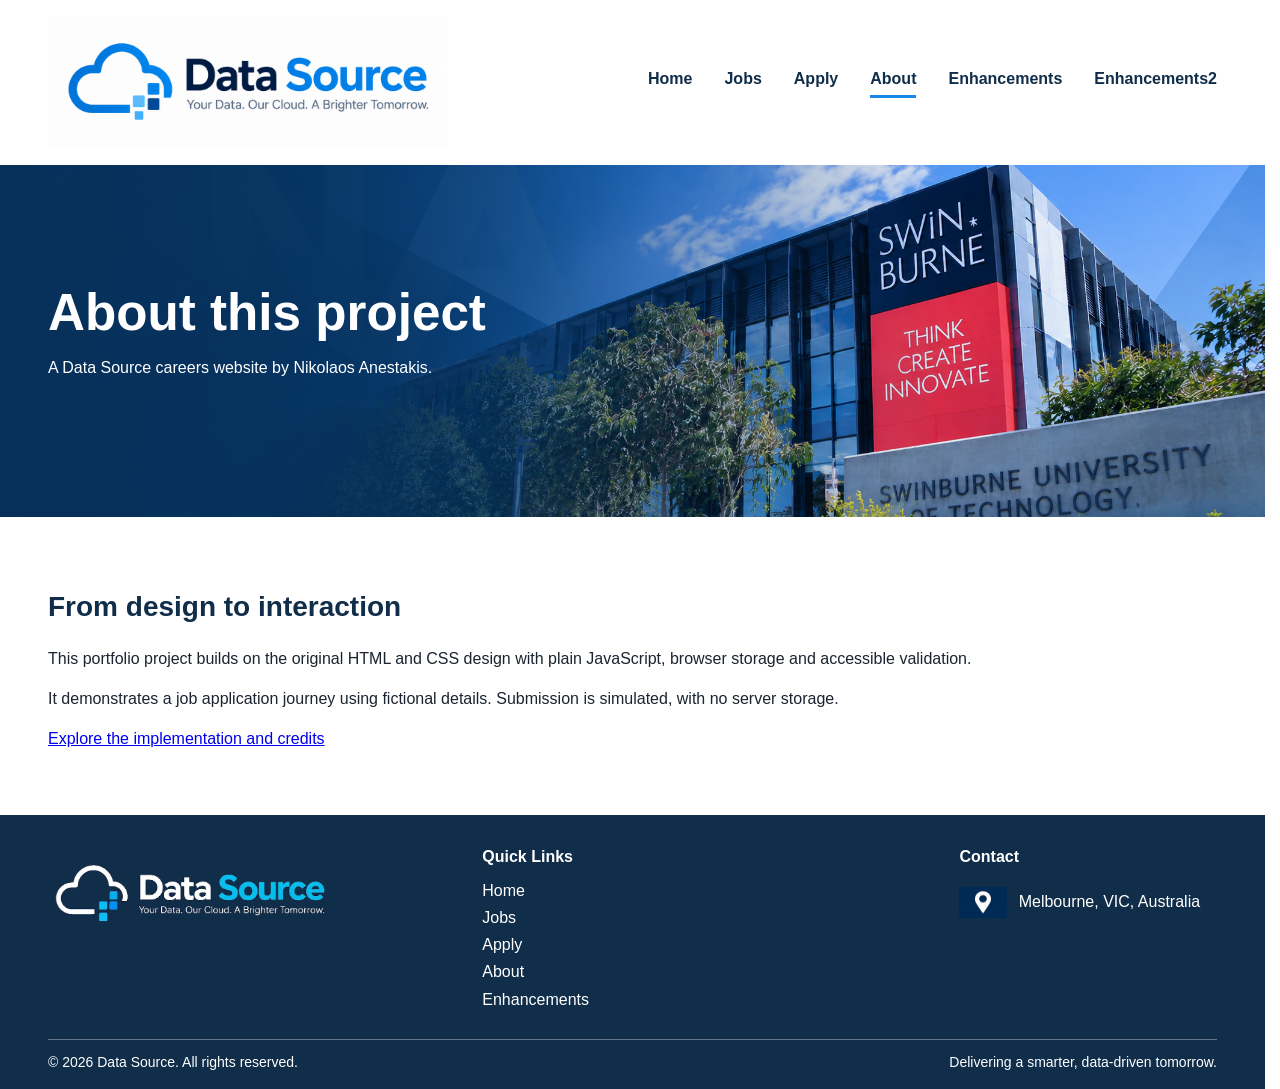
==== about.html @ 44b7cd1b "feat: implement Data Source Assignment 2 and responsive navigation" ====
<!DOCTYPE html>
<html lang="en">

<head>
    <meta charset="UTF-8">
    <meta name="viewport" content="width=device-width, initial-scale=1.0">
    <meta name="description" content="Assignment1">
    <meta name="keywords" content="HTML5, CSS layout, Assignment1, Swinburne">
    <meta name="author" content="Nikolaos Anestakis">

    <link rel="icon" type="image/png" href="images/favicon.png">

    <title>About - Data Source</title>

    <link href="styles/style.css" rel="stylesheet">
    <script src="scripts/apply.js" defer></script>
    <script src="scripts/enhancements.js" defer></script>
<link rel="stylesheet" href="styles/hamburger.css">
</head>

<body>

    <header class="site-header">

        <a href="index.html" class="site-brand">
            <img src="images/data-source-logo.png" alt="Data Source" class="site-logo">
        </a>

        <nav aria-label="Main navigation">

            <ul>
                <li>
                    <a href="index.html">Home</a>
                </li>

                <li>
                    <a href="jobs.html">Jobs</a>
                </li>

                <li>
                    <a href="apply.html">Apply</a>
                </li>

                <li>
                    <a href="about.html" class="active">About</a>
                </li>

                <li>
                    <a href="enhancements.html">Enhancements</a>
                </li>
<li><a href="enhancements2.html">Enhancements2</a></li>

            </ul>

        </nav>

    <button type="button" id="ds-menu-open" class="ds-menu-toggle" aria-label="Open navigation" aria-controls="ds-menu-drawer" aria-expanded="false"><span class="ds-menu-icon" aria-hidden="true"><span class="ds-menu-line ds-menu-top"></span><span class="ds-menu-line ds-menu-mid"></span><span class="ds-menu-line ds-menu-bottom"></span></span></button>
</header>
<dialog id="ds-menu-drawer" class="ds-menu-drawer" aria-labelledby="ds-menu-title">
<button type="button" id="ds-menu-close" class="ds-menu-toggle open" aria-label="Close navigation"><span class="ds-menu-icon" aria-hidden="true"><span class="ds-menu-line ds-menu-top"></span><span class="ds-menu-line ds-menu-mid"></span><span class="ds-menu-line ds-menu-bottom"></span></span></button>
<p id="ds-menu-title" class="ds-menu-heading">Data Source navigation</p>
<nav aria-label="Mobile navigation"><ul>
                <li>
                    <a href="index.html">Home</a>
                </li>

                <li>
                    <a href="jobs.html">Jobs</a>
                </li>

                <li>
                    <a href="apply.html">Apply</a>
                </li>

                <li>
                    <a href="about.html" class="active">About</a>
                </li>

                <li>
                    <a href="enhancements.html">Enhancements</a>
                </li>
<li><a href="enhancements2.html">Enhancements2</a></li>

            </ul></nav>
<p class="ds-menu-footer">Technology. People. Possibility.</p>
</dialog>


    <main class="site-main"><section class="page-banner page-banner--about"><div class="container"><h1>About this project</h1><p>A Data Source careers website by Nikolaos Anestakis.</p></div></section><section class="container enhancement-document"><h2>From design to interaction</h2><p>This portfolio project builds on the original HTML and CSS design with plain JavaScript, browser storage and accessible validation.</p><p>It demonstrates a job application journey using fictional details. Submission is simulated, with no server storage.</p><p><a href="enhancements2.html">Explore the implementation and credits</a></p></section></main>


    <footer class="site-footer">

        <div class="footer-content">

            <div class="footer-brand">

                <img src="images/data-source-logo-blue.png" alt="Data Source" class="footer-logo">

            </div>


            <div class="footer-links">

                <h2>Quick Links</h2>

                <ul>

                    <li>
                        <a href="index.html">Home</a>
                    </li>

                    <li>
                        <a href="jobs.html">Jobs</a>
                    </li>

                    <li>
                        <a href="apply.html">Apply</a>
                    </li>

                    <li>
                        <a href="about.html">About</a>
                    </li>

                    <li>
                        <a href="enhancements.html">Enhancements</a>
                    </li>

                </ul>

            </div>


            <div class="footer-contact">

                <h2>Contact</h2>

                <p>

                    <img src="images/icon-location-white.png" alt="" class="footer-icon">

                    Melbourne, VIC, Australia

                </p>

            </div>

        </div>


        <div class="footer-bottom">

            <p>
                &copy; 2026 Data Source. All rights reserved.
            </p>

            <p>
                Delivering a smarter, data-driven tomorrow.
            </p>

        </div>

    </footer>

</body>

</html>
---- styles/style.css ----
/*
      filename: style.css
      author: Nikolaos Anestakis
      created: 19/08/2023
      last modified: 26/09/2026
      description: Style file for Assignment 1
  */

/* =========================================================
    VARIABLES
    ========================================================= */

:root {
  /* Colours */

  --color-primary: #1687e8;
  --color-navy: #102d49;
  --color-text: #1b2430;
  --color-muted: #536273;
  --color-background: #ffffff;
  --color-surface: #f4f7fa;
  --color-border: #dce5ed;
  --color-light-blue: #eef5fb;
  --color-required: #d63b4c;

  /* Layout */

  --content-max-width: 95rem;
  --content-gutter: 3rem;

  /* Spacing */

  --space-xs: 0.5rem;
  --space-sm: 1rem;
  --space-md: 1.5rem;
  --space-lg: 2rem;
  --space-xl: 3rem;

  /* Typography */

  --font-primary:
    -apple-system, BlinkMacSystemFont, "Segoe UI", Roboto, Helvetica, Arial,
    sans-serif;

  --font-size-base: 1rem;
  --line-height-base: 1.5;
}

/* =========================================================
    GLOBAL
    ========================================================= */

* {
  box-sizing: border-box;
}

html {
  margin: 0;
  padding: 0;
}

body {
  margin: 0;
  padding: 0;

  font-family: var(--font-primary);
  font-size: var(--font-size-base);
  line-height: var(--line-height-base);

  color: var(--color-text);
  background-color: var(--color-background);
}

img {
  max-width: 100%;
  height: auto;
}

/* =========================================================
    SHARED CONTAINER
    ========================================================= */

.container,
.site-header,
.hero-content,
.footer-content,
.footer-bottom {
  width: calc(100% - (2 * var(--content-gutter)));
  max-width: var(--content-max-width);

  margin-left: auto;
  margin-right: auto;
}

/* =========================================================
    TYPOGRAPHY
    ========================================================= */

h1,
h2,
h3 {
  color: var(--color-navy);
  font-weight: 700;
}

h1 {
  font-size: 2.5rem;
  line-height: 1.2;
}

h2 {
  font-size: 1.75rem;
  line-height: 1.25;
}

h3 {
  font-size: 1.25rem;
  line-height: 1.3;
}

/* =========================================================
    HEADER / NAVIGATION
    ========================================================= */

/* Header */

.site-header {
  display: flex;
  align-items: center;
  justify-content: space-between;

  gap: var(--space-lg);

  padding-top: var(--space-sm);
  padding-bottom: var(--space-sm);

  background-color: var(--color-background);
}

.site-brand {
  display: block;
  flex-shrink: 0;
}

.site-logo {
  display: block;

  width: 25rem;
  max-width: 100%;
  height: auto;
}

/* Navigation */

.site-header nav {
  padding: 0;

  background-color: var(--color-background);
}

.site-header nav ul {
  display: flex;
  align-items: center;
  flex-wrap: wrap;

  gap: var(--space-lg);

  margin: 0;
  padding: 0;

  list-style: none;
}

.site-header nav li {
  display: block;

  margin: 0;
  padding: 0;
}

.site-header nav a {
  display: inline-block;

  padding-bottom: 0.25rem;

  color: var(--color-navy);

  border-bottom: 3px solid transparent;

  font-weight: 700;
  text-decoration: none;
  white-space: nowrap;
}

.site-header nav a:hover {
  color: var(--color-primary);
}

.site-header nav a.active {
  border-bottom-color: var(--color-primary);
}

.site-header nav a:focus-visible {
  color: var(--color-primary);

  outline: 2px solid var(--color-primary);
  outline-offset: 4px;
}

/*
    Safety rule for any icon placed inside navigation.
    Prevents a source image from expanding to its natural size.
  */

.site-header nav img {
  display: inline-block;

  width: 1.25rem;
  max-width: 1.25rem;
  height: 1.25rem;

  object-fit: contain;
  vertical-align: middle;
}

/* =========================================================
    HOME
    ========================================================= */

/* Hero */

.hero {
  display: flex;
  align-items: center;

  height: clamp(34rem, 47vw, 47rem);
  min-height: 0;

  background-image:
    linear-gradient(
      90deg,
      rgba(16, 45, 73, 0.55) 0%,
      rgba(16, 45, 73, 0.38) 30%,
      rgba(16, 45, 73, 0.16) 55%,
      rgba(16, 45, 73, 0.04) 75%,
      rgba(16, 45, 73, 0) 100%
    ),
    url("images/hero-home.png");

  background-size: cover;
  background-position: center;
  background-repeat: no-repeat;
}

.hero-content h1 {
  max-width: 48rem;

  margin: 0 0 var(--space-sm);

  color: var(--color-background);

  font-size: clamp(2rem, 4vw, 3.5rem);
  line-height: 1.15;
}

.hero-content p {
  max-width: 40rem;

  margin: 0 0 var(--space-lg);

  color: var(--color-background);

  font-size: 1.125rem;
}

.hero-cta {
  display: inline-block;

  padding: 0.85rem 1.5rem;

  border-radius: 0.25rem;

  background-color: var(--color-primary);
  color: var(--color-background);

  font-weight: 700;
  text-decoration: none;
}

.hero-cta:hover {
  text-decoration: underline;
}

.hero-cta:focus-visible {
  outline: 2px solid var(--color-background);
  outline-offset: 4px;
}

/* Services */

.services {
  width: calc(100% - (2 * var(--content-gutter)));
  max-width: var(--content-max-width);

  margin: 0 auto;
  padding: var(--space-xl) 0;
}

.services::after {
  content: "";
  display: block;
  clear: both;
}

.services-intro {
  float: left;

  width: 34%;

  padding-right: var(--space-xl);
}

.services-intro h2 {
  margin: 0 0 var(--space-sm);

  text-align: left;
}

.services-intro h2::after {
  content: "";

  display: block;

  width: 3rem;

  margin-top: var(--space-xs);

  border-bottom: 3px solid var(--color-primary);
}

.services-intro p {
  margin: 0 0 var(--space-md);
}

.services-cta {
  display: inline-block;

  padding: 0.85rem 1.5rem;

  border-radius: 0.25rem;

  background-color: var(--color-primary);
  color: var(--color-background);

  font-weight: 700;
  text-decoration: none;
}

.services-cta:hover {
  text-decoration: underline;
}

.services-cta:focus-visible {
  outline: 2px solid var(--color-primary);
  outline-offset: 4px;
}

.service-item {
  float: left;

  width: 22%;

  margin: 0;
  padding: 0 var(--space-sm);

  text-align: center;
}

.service-icon {
  display: block;

  width: 5rem;
  height: 5rem;

  margin: 0 auto var(--space-md);

  object-fit: contain;
}

.service-item h3 {
  margin: 0 0 var(--space-xs);
}

.service-item p {
  max-width: 16rem;

  margin: 0 auto;
}

/* Join Our Team */

.join-team {
  display: flex;

  width: 100%;
  min-height: 22rem;

  background-color: var(--color-surface);
}

.join-team-image,
.join-team-content {
  width: 50%;
}

.join-team-image img {
  display: block;

  width: 100%;
  height: 100%;

  object-fit: cover;
}

.join-team-content {
  display: flex;
  flex-direction: column;
  justify-content: center;
  align-items: flex-start;

  padding: var(--space-xl);
}

.join-team-content h2 {
  margin: 0 0 var(--space-sm);
}

.join-team-content h2::after {
  content: "";

  display: block;

  width: 3rem;

  margin-top: var(--space-xs);

  border-bottom: 3px solid var(--color-primary);
}

.join-team-content p {
  max-width: 35rem;

  margin: 0 0 var(--space-lg);
}

.join-team-cta {
  display: inline-block;

  padding: 0.85rem 1.5rem;

  border-radius: 0.25rem;

  background-color: var(--color-primary);
  color: var(--color-background);

  font-weight: 700;
  text-decoration: none;
}

.join-team-cta:hover {
  text-decoration: underline;
}

.join-team-cta:focus-visible {
  outline: 2px solid var(--color-primary);
  outline-offset: 4px;
}

/* Cloud Providers */

.cloud-providers {
  width: calc(100% - (2 * var(--content-gutter)));
  max-width: var(--content-max-width);

  margin: 0 auto;
  padding: var(--space-xl) 0;

  text-align: center;
}

.cloud-providers h2 {
  margin: 0 0 var(--space-sm);
}

.cloud-providers h2::after {
  content: "";

  display: block;

  width: 3rem;

  margin: var(--space-xs) auto 0;

  border-bottom: 3px solid var(--color-primary);
}

.cloud-providers > p {
  max-width: 42rem;

  margin: 0 auto var(--space-xl);
}

.provider-list::after {
  content: "";

  display: block;
  clear: both;
}

.provider {
  float: left;

  width: 30%;

  margin-right: 5%;

  text-align: center;
}

.provider:last-child {
  margin-right: 0;
}

.provider img {
  display: block;

  width: 100%;
  max-width: 10rem;
  height: 5rem;

  margin: 0 auto var(--space-sm);

  object-fit: contain;
}

.provider h3 {
  margin: 0;

  font-size: 1rem;
}

/* =========================================================
    SHARED PAGE BANNER
    ========================================================= */

.page-banner {
  display: flex;
  align-items: center;

  min-height: 22rem;

  color: var(--color-background);

  background-image:
    linear-gradient(
      90deg,
      rgba(7, 48, 88, 0.96) 0%,
      rgba(7, 48, 88, 0.82) 30%,
      rgba(7, 48, 88, 0.38) 52%,
      rgba(7, 48, 88, 0.06) 75%,
      rgba(7, 48, 88, 0) 100%
    ),
    var(--banner-image);

  background-size: cover;
  background-position: center;
  background-repeat: no-repeat;
}

.page-banner .banner-label {
  margin: 0 0 0.65rem;

  color: var(--color-background);

  font-size: 0.9rem;
  font-weight: 700;

  letter-spacing: 0.12em;

  text-transform: uppercase;
}

.page-banner h1 {
  margin: 0;

  color: var(--color-background);

  font-size: clamp(2.5rem, 4vw, 3.5rem);
  line-height: 1.05;
}

.page-banner .banner-heading {
  margin: 0.45rem 0;

  color: var(--color-background);

  font-size: 1.55rem;
  font-weight: 700;
}

.page-banner .banner-description {
  max-width: 35rem;

  margin: 0.75rem 0 0;

  color: var(--color-background);

  font-size: 1rem;
  line-height: 1.55;
}

/* Banner Images */

.page-banner--about {
  --banner-image: url("images/banner-about-blue.png");
}

.page-banner--jobs {
  --banner-image: url("images/banner-jobs-blue.png");
}

.page-banner--apply {
  --banner-image: url("images/banner-apply.jpg");
}

.page-banner--enhancements {
  --banner-image: url("images/banner_enhancements.png");
}

/* =========================================================
    ABOUT
    ========================================================= */

/* Page */

.about-main {
  background-color: var(--color-surface);
  padding-bottom: var(--space-sm);
}

.page-banner--about + .about-section {
  margin-top: var(--space-lg);
}

.about-section {
  width: calc(100% - (2 * var(--content-gutter)));
  max-width: var(--content-max-width);

  margin-left: auto;
  margin-right: auto;
  margin-bottom: var(--space-lg);

  padding: var(--space-xl);

  background-color: var(--color-background);

  border: 1px solid #e4eaf0;
  border-radius: 0.25rem;

  box-shadow: 0 0.15rem 0.5rem rgba(16, 45, 73, 0.06);
}

.about-section-heading {
  position: relative;

  margin: 0 0 var(--space-xl);

  color: var(--color-navy);

  line-height: 2.5rem;
}

.about-section-icon {
  float: left;

  display: block;

  width: 2.5rem;
  height: 2.5rem;

  margin-right: var(--space-sm);

  object-fit: contain;
}

.about-section-heading::after {
  content: "";

  display: block;

  width: 3rem;

  margin-top: var(--space-xs);

  border-bottom: 3px solid var(--color-primary);
}

/* Personal Details */

.about-details {
  position: relative;
}

.about-details::after {
  content: "";
  display: block;
  clear: both;
}

.student-photo {
  float: right;

  width: 18rem;

  margin: 0 0 var(--space-lg) var(--space-xl);

  text-align: center;
}

.student-photo img {
  display: block;

  width: 100%;
  max-width: 18rem;
  height: auto;

  margin: 0 auto;
  padding: 0.3rem;

  border: 2px solid #8bb7dc;

  background-color: var(--color-background);
}

.student-photo figcaption {
  margin-top: var(--space-xs);

  color: var(--color-navy);

  text-align: center;
}

.student-details {
  float: left;

  width: calc(100% - 22rem);

  margin: 0;
}

.student-details dt,
.student-details dd {
  min-height: 3.75rem;

  padding: 1rem var(--space-sm);

  border-bottom: 1px solid #d9e2ea;
}

.student-details dt {
  float: left;
  clear: left;

  width: 13rem;

  color: var(--color-navy);
  background-color: var(--color-light-blue);

  font-weight: 700;
}

.student-details dd {
  margin: 0 0 0 13rem;

  background-color: var(--color-background);
}

.student-details dt:last-of-type,
.student-details dd:last-of-type {
  min-height: 5.25rem;
}

/* Timetable */

.about-timetable {
  clear: both;
}

.timetable {
  width: 100%;

  margin: 0 auto;

  border-collapse: collapse;
  table-layout: fixed;
}

.timetable th,
.timetable td {
  padding: var(--space-sm);

  border: 1px solid var(--color-background);

  text-align: center;

  vertical-align: middle;
}

.timetable thead th {
  color: var(--color-background);

  background-color: var(--color-primary);

  font-weight: 700;
}

.timetable tbody th {
  color: var(--color-navy);

  background-color: var(--color-light-blue);

  text-align: left;

  font-weight: 700;
}

.timetable td {
  background-color: #edf4fa;
}

/* Contact */

.about-contact {
  clear: both;

  margin-bottom: var(--space-lg);
}

.contact-details {
  width: 100%;

  margin: 0 0 var(--space-md);

  overflow: hidden;
}

.contact-details dt,
.contact-details dd {
  min-height: 4.5rem;

  padding: var(--space-sm);

  border: 1px solid #d9e2ea;
}

.contact-details dt {
  float: left;

  width: 12rem;

  color: var(--color-navy);
  background-color: var(--color-light-blue);

  font-weight: 700;
}

.contact-details dd {
  margin: 0 0 0 12rem;

  background-color: var(--color-background);
}

.contact-email-icon {
  width: 1.75rem;
  height: 1.75rem;

  margin-right: var(--space-sm);

  vertical-align: middle;

  object-fit: contain;
}

.contact-details a {
  color: #005eb8;
}

.contact-note {
  margin: var(--space-md) 0 0;
  padding: var(--space-sm);

  background-color: #eef7ff;
  color: var(--color-navy);
}

.contact-info-icon {
  display: inline-block;

  width: 2rem;
  height: 2rem;

  margin-right: var(--space-sm);

  border-radius: 50%;

  background-color: var(--color-primary);
  color: var(--color-background);

  font-weight: 700;
  line-height: 2rem;
  text-align: center;
}

/* =========================================================
    ENHANCEMENTS
    ========================================================= */

/*
    The Enhancements page follows the same visual structure
    as the About and Apply pages.

    The overall content area uses the light-grey surface
    colour while each individual device demonstration is
    presented inside a white content card.
  */

#responsive-design {
  padding-top: var(--space-xl);
  padding-bottom: var(--space-xl);

  background-color: var(--color-surface);
}

/* Introduction */

.enhancement-intro {
  margin-bottom: var(--space-lg);
}

.enhancement-intro h2 {
  margin: 0 0 var(--space-sm);

  color: var(--color-navy);
}

.enhancement-intro h2::after {
  content: "";

  display: block;

  width: 3rem;

  margin-top: var(--space-xs);

  border-bottom: 3px solid var(--color-primary);
}

.enhancement-intro p {
  max-width: 50rem;

  margin: 0;

  color: var(--color-muted);
}

/* Device Cards */

/*
    Each responsive viewport demonstration forms its own
    white card.

    The surrounding light-grey page remains visible between
    cards, matching the visual treatment used elsewhere.
  */

.enhancement-device {
  width: 100%;

  margin: 0 0 var(--space-lg);
  padding: var(--space-md);

  background-color: var(--color-background);

  border: 1px solid var(--color-border);
  border-radius: 8px;

  box-shadow: 0 2px 8px rgba(12, 47, 82, 0.06);
}

.enhancement-device:last-child {
  margin-bottom: 0;
}

/* Device Headings */

.enhancement-device h3 {
  margin: 0 0 var(--space-xs);

  color: var(--color-navy);

  font-size: 1.35rem;
}

.enhancement-device > p {
  margin: 0 0 var(--space-md);

  color: var(--color-muted);
}

.enhancement-device pre {
  max-width: 100%;

  overflow-x: auto;
}

/* =========================================================
    JOBS
    ========================================================= */

.jobs-main {
  background-color: var(--color-surface);
}

/* Banner */

.page-banner--jobs {
  color: var(--color-background);
}

.page-banner--jobs h1 {
  font: normal normal 700 clamp(2.5rem, 4vw, 3.5rem) / 1.05
    var(--font-primary);
}

/* Section */

.jobs-section {
  padding: 2.5rem 0 3.5rem;

  background-color: var(--color-surface);
}

/* Introduction */

.jobs-intro {
  margin-bottom: 1.4rem;
}

.jobs-intro .section-label {
  margin: 0 0 0.25rem;

  color: #17395d;

  font-size: 0.85rem;
  font-weight: 700;

  letter-spacing: 0.08em;

  text-transform: uppercase;
}

.jobs-intro .section-label::before {
  content: "";

  display: inline-block;

  width: 42px;
  height: 3px;

  margin-right: 0.8rem;

  background-color: var(--color-primary);

  vertical-align: middle;
}

.jobs-intro h2 {
  margin: 0;

  color: var(--color-navy);

  font-size: 2rem;
}

.jobs-intro > p:last-child {
  margin: 0.4rem 0 0;

  color: var(--color-muted);
}

/* 75 / 25 Float Layout */

.jobs-layout::after {
  content: "";
  display: block;
  clear: both;
}

.job-listings {
  float: left;

  width: calc(75% - 1.5rem);

  min-width: 0;
}

.jobs-aside {
  float: right;

  width: 25%;

  margin-left: 1.5rem;
}

/* Job Cards */

.job-position {
  margin: 0 0 1.5rem;
  padding: 1.4rem 1.5rem;

  background-color: var(--color-background);

  border: 1px solid var(--color-border);
  border-radius: 8px;

  box-shadow: 0 2px 8px rgba(12, 47, 82, 0.06);
}

/* Job Header */

.job-header {
  position: relative;

  min-height: 4rem;

  padding-left: 4.5rem;
  padding-bottom: 1rem;

  border-bottom: 1px solid #d9e4ed;
}

.job-header .job-icon {
  position: absolute;

  top: 0;
  left: 0;

  display: block;

  width: 3.4rem;
  height: 3.4rem;

  object-fit: contain;
}

.job-header h2 {
  margin: 0 0 0.75rem;

  color: var(--color-navy);

  font-size: 1.35rem;
  line-height: 1.25;
}

/* Job Metadata */

.job-meta {
  margin: 0.4rem 0 0.05rem;
  padding: 0 0 0 1.5rem;

  list-style: none;
}

.job-meta::after {
  content: "";

  display: block;
  clear: both;
}

.job-meta li {
  float: left;

  margin: 0 1.5rem 0.95rem 0;

  color: #455566;

  font-size: 0.9rem;
  line-height: 1.45;
}

.job-meta li:last-child {
  margin-right: 0;
}

.job-meta .meta-location::before,
.job-meta .meta-reference::before,
.job-meta .meta-rate::before,
.job-meta .meta-employment::before {
  content: "";

  display: inline-block;

  width: 1.25rem;
  height: 1.25rem;

  margin-right: 0.45rem;

  background-position: center;
  background-repeat: no-repeat;
  background-size: contain;

  vertical-align: middle;
}

.job-meta .meta-location::before {
  background-image: url("images/icon-location.png");
}

.job-meta .meta-reference::before {
  background-image: url("images/icon-reference.png");
}

.job-meta .meta-rate::before {
  background-image: url("images/icon-rate.png");
}

.job-meta .meta-employment::before {
  background-image: url("images/icon-document.png");
}

/* Job Content */

.job-position section {
  margin-top: 1rem;
}

.job-position h3 {
  margin: 0 0 0.35rem;

  color: var(--color-primary);

  font-size: 1rem;
  line-height: 1.3;
}

.job-position p {
  margin: 0.4rem 0;

  color: #394b5c;

  line-height: 1.5;
}

.job-position section ul,
.job-position section ol {
  margin: 0.4rem 0 0.75rem;
  padding-left: 1.5rem;

  color: #394b5c;
}

.job-position section li {
  margin-bottom: 0.25rem;

  line-height: 1.45;
}

.job-position section li::marker {
  color: var(--color-primary);
}

/* Apply Button */

.job-apply {
  margin-top: 1rem;

  text-align: right;
}

.job-apply .button {
  display: inline-block;

  padding: 0.75rem 1.2rem;

  border-radius: 5px;

  background-color: var(--color-primary);
  color: var(--color-background);

  font-weight: 700;
  text-decoration: none;
}

.job-apply .button::after {
  content: " →";
}

.job-apply .button:hover,
.job-apply .button:focus {
  background-color: #0c6fc7;
}

/* Aside */

.jobs-aside {
  padding: 1.5rem;

  background-color: var(--color-background);

  border: 1px solid var(--color-border);
  border-radius: 8px;

  box-shadow: 0 2px 8px rgba(12, 47, 82, 0.05);
}

.jobs-aside h2 {
  margin: 0 0 1.2rem;

  color: var(--color-navy);

  font-size: 1.4rem;
}

/* Why Work With Us */

.aside-feature {
  position: relative;

  min-height: 3.4rem;

  margin-bottom: 1.25rem;
  padding-left: 3.9rem;
}

.aside-feature .aside-icon {
  position: absolute;

  top: 0;
  left: 0;

  display: block;

  width: 2.65rem;
  height: 2.65rem;

  object-fit: contain;
}

.aside-feature h3 {
  margin: 0 0 0.2rem;

  color: var(--color-navy);

  font-size: 0.95rem;
}

.aside-feature p {
  margin: 0;

  color: var(--color-muted);

  font-size: 0.86rem;
  line-height: 1.4;
}

/* Aside Sections */

.aside-section + .aside-section {
  margin-top: 1.5rem;
  padding-top: 1.4rem;

  border-top: 1px solid var(--color-border);
}

/* At a Glance */

.jobs-summary {
  margin: 0;
}

.jobs-summary dt {
  position: relative;

  min-height: 1.75rem;

  margin-top: 1rem;
  padding-left: 2.65rem;

  color: var(--color-navy);

  font-weight: 700;
}

.jobs-summary dd {
  margin: 0.15rem 0 0;
  padding-left: 2.65rem;

  color: var(--color-muted);

  font-size: 0.88rem;
  line-height: 1.4;
}

.jobs-summary dt::before {
  content: "";

  position: absolute;

  top: 0;
  left: 0;

  display: block;

  width: 1.65rem;
  height: 1.65rem;

  background-position: center;
  background-repeat: no-repeat;
  background-size: contain;
}

.jobs-summary dt:nth-of-type(1)::before {
  background-image: url("images/icon-location.png");
}

.jobs-summary dt:nth-of-type(2)::before {
  background-image: url("images/icon-briefcase.png");
}

.jobs-summary dt:nth-of-type(3)::before {
  background-image: url("images/icon-rate.png");
}

.jobs-summary dt:nth-of-type(4)::before {
  background-image: url("images/icon-document.png");
}

/* Ready to Apply */

.aside-apply {
  position: relative;

  margin-top: 1.6rem;

  padding: 1.25rem 1.15rem 1.25rem 4.5rem;

  background-color: #eaf4fd;

  border-radius: 6px;
}

.aside-apply::before {
  content: "";

  position: absolute;

  top: 1.3rem;
  left: 1.2rem;

  display: block;

  width: 2.4rem;
  height: 2.4rem;

  background-image: url("images/icon-apply.png");
  background-position: center;
  background-repeat: no-repeat;
  background-size: contain;
}

.aside-apply h2 {
  margin: 0 0 0.35rem;

  font-size: 1rem;
}

.aside-apply p {
  margin: 0.3rem 0;

  color: var(--color-muted);

  font-size: 0.84rem;
  line-height: 1.45;
}

.aside-link {
  display: inline-block;

  margin-top: 0.5rem;

  color: var(--color-primary);

  font-weight: 700;
  text-decoration: none;
}

.aside-link::after {
  content: " →";
}

.aside-link:hover,
.aside-link:focus {
  text-decoration: underline;
}

/* =========================================================
    APPLY
    ========================================================= */

.apply-main {
  background-color: var(--color-surface);
}

/* Section */

.application-section {
  padding: var(--space-xl) 0;
}

/* Introduction */

.application-intro {
  margin-bottom: var(--space-lg);
}

.application-intro .section-label {
  margin: 0 0 0.25rem;

  color: #17395d;

  font-size: 0.85rem;
  font-weight: 700;

  letter-spacing: 0.08em;

  text-transform: uppercase;
}

.application-intro .section-label::before {
  content: "";

  display: inline-block;

  width: 42px;
  height: 3px;

  margin-right: 0.8rem;

  background-color: var(--color-primary);

  vertical-align: middle;
}

.application-intro h2 {
  margin: 0;

  color: var(--color-navy);

  font-size: 2rem;
}

.application-intro > p:last-child {
  max-width: 45rem;

  margin: 0.4rem 0 0;

  color: var(--color-muted);
}

/* Accessibility */

.application-form .visually-hidden {
  position: absolute;

  width: 1px;
  height: 1px;

  margin: -1px;
  padding: 0;

  overflow: hidden;

  clip: rect(0 0 0 0);
  clip-path: inset(50%);

  border: 0;

  white-space: nowrap;
}

/* Form */

.application-form {
  width: 100%;
}

/* Form Cards */

.application-form .form-card {
  position: relative;

  width: 100%;
  min-width: 0;

  margin: 0 0 var(--space-md);
  padding: var(--space-md);

  background-color: var(--color-background);

  border: 1px solid var(--color-border);
  border-radius: 8px;

  box-shadow: 0 2px 8px rgba(12, 47, 82, 0.06);
}

.application-form .form-card::after {
  content: "";

  display: block;
  clear: both;
}

/* Card Left Column */

.application-form .form-card-heading {
  float: left;

  width: 30%;

  padding-right: 2rem;
}

.application-form .form-card-heading::after {
  content: "";

  display: block;
  clear: both;
}

.application-form .form-card-icon {
  float: left;

  display: block;

  width: 4rem;
  height: 4rem;

  margin-right: var(--space-sm);

  object-fit: contain;
}

.application-form .form-card-title {
  overflow: hidden;
}

.application-form .form-card-title h2 {
  margin: 0 0 0.2rem;

  color: var(--color-navy);

  font-size: 1.15rem;
  line-height: 1.25;
}

.application-form .form-card-title p {
  margin: 0;

  color: var(--color-muted);

  font-size: 0.9rem;
  line-height: 1.4;
}

/* Card Right Column */

.application-form .form-card-content {
  float: left;

  width: 70%;

  min-width: 0;
}

/* Form Rows */

.application-form .form-row {
  width: 100%;

  margin-bottom: var(--space-sm);
}

.application-form .form-row::after {
  content: "";

  display: block;
  clear: both;
}

.application-form .form-row:last-child {
  margin-bottom: 0;
}

/* Standard Two-Column Row */

.application-form .form-row .form-group {
  float: left;

  width: calc(50% - 0.75rem);

  margin-right: 1.5rem;
}

.application-form .form-row .form-group:last-child {
  margin-right: 0;
}

/* Three-Column Row */

.application-form .form-row-three .form-group {
  width: calc((100% - 3rem) / 3);
}

/* Full-Width Row */

.application-form .form-row .form-full {
  width: 100%;

  margin-right: 0;
}

/* Form Group */

.application-form .form-group {
  min-width: 0;
}

/* Labels */

.application-form .form-group label {
  display: block;

  margin-bottom: 0.35rem;

  color: var(--color-navy);

  font-size: 0.9rem;
  font-weight: 700;
}

/* Required Asterisk */

.application-form .required {
  color: var(--color-required);

  font-weight: 700;
}

/* Form Controls */

.application-form .form-group input,
.application-form .form-group select,
.application-form .form-group textarea {
  width: 100%;

  padding: 0.7rem 0.8rem;

  border: 1px solid #c7d3dd;
  border-radius: 5px;

  background-color: var(--color-background);
  color: var(--color-text);

  font-family: var(--font-primary);
  font-size: 0.95rem;
}

.application-form .form-group input,
.application-form .form-group select {
  min-height: 2.75rem;
}

.application-form .form-group textarea {
  min-height: 9rem;

  line-height: var(--line-height-base);

  resize: vertical;
}

.application-form .form-group input::placeholder,
.application-form .form-group textarea::placeholder {
  color: #7a8997;
}

/* Form Focus */

.application-form .form-group input:focus,
.application-form .form-group select:focus,
.application-form .form-group textarea:focus {
  border-color: var(--color-primary);

  outline: 2px solid rgba(22, 135, 232, 0.18);
  outline-offset: 1px;
}

/* Help Text */

.application-form .form-group small {
  display: block;

  margin-top: 0.25rem;

  color: var(--color-muted);

  font-size: 0.78rem;
}

/* Radio Buttons and Checkboxes */

.application-form .form-options {
  float: left;

  width: 70%;

  min-height: 4rem;

  padding-top: 0.65rem;
}

.application-form .form-options::after {
  content: "";

  display: block;
  clear: both;
}

.application-form .form-options label {
  float: left;

  margin: 0 3rem 0 0;

  color: var(--color-navy);

  font-size: 0.95rem;

  cursor: pointer;
}

.application-form .form-options input[type="radio"],
.application-form .form-options input[type="checkbox"] {
  width: 1.15rem;
  height: 1.15rem;

  margin: 0 0.55rem 0 0;

  accent-color: var(--color-primary);

  cursor: pointer;

  vertical-align: middle;
}

.application-form .skills-options label {
  margin-right: 2.5rem;
}

/* Compact Cards */

.application-form .form-card-compact {
  min-height: 7rem;
}

/* Form Actions */

.application-form .form-actions {
  display: flex;
  justify-content: center;
  align-items: center;

  gap: var(--space-sm);

  margin-top: var(--space-md);
}

.application-form .form-actions .button {
  min-width: 12rem;

  padding: 0.8rem 1.4rem 0.8rem 3rem;

  border: 2px solid var(--color-primary);
  border-radius: 5px;

  background-position: 1rem center;
  background-repeat: no-repeat;
  background-size: 1.25rem 1.25rem;

  font-family: var(--font-primary);
  font-size: 1rem;
  font-weight: 700;

  cursor: pointer;
}

/* Reset Button */

.application-form .form-actions .button-secondary,
.application-form .form-actions .button-reset {
  background-color: var(--color-background);

  background-image: url("../images/icon-reset-blue.png");

  color: var(--color-navy);
}

.application-form .form-actions .button-secondary:hover,
.application-form .form-actions .button-secondary:focus,
.application-form .form-actions .button-reset:hover,
.application-form .form-actions .button-reset:focus {
  background-color: var(--color-light-blue);
}

/* Submit Application Button */

.application-form .form-actions .button-primary,
.application-form .form-actions .button-apply {
  background-color: var(--color-primary);

  background-image: url("../images/icon-apply-white-plane.png");

  color: var(--color-background);
}

.application-form .form-actions .button-apply::after {
  content: " →";
}

.application-form .form-actions .button-primary:hover,
.application-form .form-actions .button-primary:focus,
.application-form .form-actions .button-apply:hover,
.application-form .form-actions .button-apply:focus {
  background-color: #0c6fc7;

  border-color: #0c6fc7;
}

.application-form .form-actions .button:focus-visible {
  outline: 2px solid var(--color-primary);
  outline-offset: 3px;
}

/* =========================================================
    FOOTER
    ========================================================= */

.site-footer {
  padding: var(--space-lg) 0 var(--space-sm);

  background-color: var(--color-navy);
  color: var(--color-background);
}

.footer-content {
  display: grid;

  grid-template-columns: 1.8fr 2fr 1.2fr;

  gap: var(--space-xl);

  align-items: start;
}

.footer-logo {
  display: block;

  width: 18rem;
  max-width: 100%;
  height: auto;
}

.footer-links h2,
.footer-contact h2 {
  margin: 0 0 0.75rem;

  color: var(--color-background);

  font-size: 1rem;
}

.footer-links ul {
  margin: 0;
  padding: 0;

  list-style: none;
}

.footer-links li {
  margin-bottom: 0.2rem;
}

.footer-links a,
.footer-contact a {
  color: var(--color-background);

  text-decoration: none;
}

.footer-links a:hover,
.footer-contact a:hover {
  color: var(--color-primary);

  text-decoration: underline;
}

.footer-links a:focus-visible,
.footer-contact a:focus-visible {
  outline: 2px solid var(--color-background);
  outline-offset: 3px;
}

.footer-contact p {
  display: flex;
  align-items: center;

  gap: 0.75rem;

  margin: 0 0 0.65rem;
}

.footer-icon {
  width: 2.95rem;
  height: 2.95rem;

  flex-shrink: 0;

  object-fit: contain;
}

.footer-bottom {
  display: flex;
  justify-content: space-between;
  align-items: center;

  gap: var(--space-lg);

  margin-top: var(--space-md);
  padding-top: 0.75rem;

  border-top: 1px solid rgba(255, 255, 255, 0.35);

  font-size: 0.875rem;
}

.footer-bottom p {
  margin: 0;
}

/* =========================================================
    TABLET
    ========================================================= */

@media screen and (max-width: 900px) {
  :root {
    --content-gutter: 2rem;
  }

  /* Header / Navigation */

  .site-logo {
    width: 19rem;
  }

  .site-header nav ul {
    gap: var(--space-md);
  }

  /* Shared Page Banner */

  .page-banner {
    min-height: 19rem;

    background-position: 60% center;
  }

  .page-banner h1 {
    font-size: 2.4rem;
  }

  .page-banner .banner-description {
    max-width: 27rem;
  }

  /* Jobs */

  .job-listings,
  .jobs-aside {
    float: none;

    width: 100%;
  }

  .jobs-aside {
    margin-left: 0;
    margin-top: var(--space-md);
  }

  /* Apply */

  .application-form .form-card-heading {
    width: 32%;

    padding-right: var(--space-md);
  }

  .application-form .form-card-content,
  .application-form .form-options {
    width: 68%;
  }

  .application-form .form-card-icon {
    width: 3.5rem;
    height: 3.5rem;
  }

  .application-form .form-row-three .form-group {
    width: calc((100% - 2rem) / 3);

    margin-right: 1rem;
  }

  .application-form .form-options label,
  .application-form .skills-options label {
    margin-right: 1.5rem;
    margin-bottom: 0.75rem;
  }

}

/* =========================================================
    MOBILE
    ========================================================= */

@media screen and (max-width: 48rem) {
  :root {
    --content-gutter: 1.5rem;
  }

  /* Header / Navigation */

  .site-header {
    flex-direction: column;
    align-items: flex-start;

    padding-top: var(--space-sm);
    padding-bottom: var(--space-sm);
  }

  .site-logo {
    width: 18rem;
  }

  .site-header nav {
    width: 100%;
  }

  .site-header nav ul {
    gap: var(--space-sm);
  }

  /* Home: Hero */

  .hero {
    align-items: flex-start;

    padding: var(--space-xl) 0;

    background-position: center;
  }

  .hero-content h1,
  .hero-content p {
    max-width: 22rem;
  }

  /* Home: Services */

  .services {
    padding: var(--space-lg) 0;
  }

  .services-intro {
    float: none;

    width: 100%;

    margin-bottom: var(--space-xl);
    padding-right: 0;
  }

  .service-item {
    float: none;

    width: 100%;

    margin-bottom: var(--space-lg);
    padding: 0;
  }

  .service-item:last-child {
    margin-bottom: 0;
  }

  /* Home: Join Our Team */

  .join-team {
    flex-direction: column;

    min-height: 0;
  }

  .join-team-image,
  .join-team-content {
    width: 100%;
  }

  .join-team-image img {
    height: 18rem;
  }

  .join-team-content {
    padding: var(--space-lg) var(--content-gutter);
  }

  /* Home: Cloud Providers */

  .provider {
    float: none;

    width: 100%;

    margin-right: 0;
  }

  .provider + .provider {
    margin-top: var(--space-lg);
  }

  /* Shared Page Banner */

  .page-banner {
    min-height: 16rem;

    background-position: center;
  }

  .page-banner h1 {
    font-size: 2.5rem;
  }

  .page-banner .banner-description {
    max-width: 22rem;
  }

  /* About: Page */

  .about-section {
    width: calc(100% - (2 * var(--content-gutter)));

    margin-bottom: var(--space-md);

    padding: var(--space-lg) var(--space-sm);
  }

  .page-banner--about + .about-section {
    margin-top: var(--space-md);
  }

  .about-section-heading {
    margin-bottom: var(--space-lg);
  }

  .about-section-icon {
    width: 2rem;
    height: 2rem;

    margin-right: var(--space-sm);
  }

  /* About: Personal Details */

  .student-photo {
    float: none;

    width: 100%;

    margin: 0 0 var(--space-lg);

    text-align: center;
  }

  .student-photo img {
    width: 12rem;
    max-width: 100%;
    height: auto;

    margin: 0 auto;
  }

  .student-details {
    float: none;

    width: 100%;

    margin: 0;

    overflow: hidden;
  }

  .student-details dt,
  .student-details dd {
    float: left;

    min-height: 3.5rem;

    margin: 0;
    padding: 0.55rem 0.45rem;

    font-size: 0.75rem;
    line-height: 1.25;
  }

  .student-details dt {
    clear: left;

    width: 38%;
  }

  .student-details dd {
    width: 62%;
  }

  .student-details dt:last-of-type,
  .student-details dd:last-of-type {
    min-height: 5.25rem;
  }

  /* About: Timetable */

  .timetable {
    font-size: 0.8rem;
  }

  .timetable th,
  .timetable td {
    padding: 0.6rem 0.25rem;

    overflow-wrap: break-word;
  }

  /* About: Contact */

  .contact-details {
    width: 100%;

    margin-bottom: var(--space-md);

    overflow: hidden;
  }

  .contact-details dt,
  .contact-details dd {
    float: none;

    width: 100%;

    min-height: 0;

    margin: 0;
    padding: var(--space-sm);
  }

  .contact-details a {
    overflow-wrap: anywhere;
  }

  /* Enhancements */

  #responsive-design {
    padding-top: var(--space-lg);
    padding-bottom: var(--space-lg);
  }

  .enhancement-intro {
    margin-bottom: var(--space-md);
  }

  .enhancement-intro h2 {
    font-size: 1.75rem;
  }

  .enhancement-device {
    margin-bottom: var(--space-md);
    padding: var(--space-sm);
  }

  .enhancement-device h3 {
    font-size: 1.2rem;
  }

  /* Apply */

  .application-section {
    padding: var(--space-lg) 0;
  }

  .application-intro {
    margin-bottom: var(--space-md);
  }

  .application-intro h2 {
    font-size: 1.75rem;
  }

  .application-form .form-card {
    margin-bottom: var(--space-md);

    padding: var(--space-md);
  }

  .application-form .form-card-heading {
    float: none;

    width: 100%;

    margin-bottom: var(--space-md);
    padding-right: 0;
  }

  .application-form .form-card-icon {
    width: 3.5rem;
    height: 3.5rem;
  }

  .application-form .form-card-content,
  .application-form .form-options {
    float: none;

    width: 100%;
  }

  .application-form .form-row .form-group,
  .application-form .form-row-three .form-group,
  .application-form .form-row .form-full {
    float: none;

    width: 100%;

    margin-right: 0;
    margin-bottom: var(--space-md);
  }

  .application-form .form-row .form-group:last-child {
    margin-bottom: 0;
  }

  .application-form .form-options {
    min-height: 0;

    padding-top: 0;
  }

  .application-form .form-options label,
  .application-form .skills-options label {
    float: none;

    display: block;

    margin: 0 0 var(--space-sm);
  }

  .application-form .form-options label:last-child {
    margin-bottom: 0;
  }

  .application-form .form-actions {
    flex-direction: column-reverse;

    gap: var(--space-xs);
  }

  .application-form .form-actions .button {
    width: 100%;
  }

  /* Footer */

  .site-footer {
    text-align: center;
  }

  .footer-content {
    grid-template-columns: 1fr;

    gap: var(--space-lg);

    justify-items: center;
  }

  .footer-brand {
    width: 100%;
  }

  .footer-logo {
    width: 15rem;

    margin: 0 auto;
  }

  .footer-links,
  .footer-contact {
    width: 100%;

    text-align: center;
  }

  .footer-contact p {
    justify-content: center;
  }

  .footer-bottom {
    flex-direction: column;

    gap: var(--space-xs);

    text-align: center;
  }
}

/* Small Mobile: Jobs */

@media screen and (max-width: 600px) {
  .page-banner--jobs {
    min-height: 20rem;

    background-position: 68% center;
  }

  .page-banner--jobs h1 {
    font-size: 2rem;
  }

  .page-banner--jobs .banner-heading {
    font-size: 1.2rem;
  }

  .page-banner--jobs .banner-description {
    max-width: 19rem;

    font-size: 0.95rem;
  }

  /* Jobs Section */

  .jobs-section {
    padding: 2rem 0;
  }

  .jobs-intro h2 {
    font-size: 1.6rem;
  }

  /* Job Cards */

  .job-position {
    padding: 1.1rem;
  }

  .job-header {
    padding-left: 0;
  }

  .job-header .job-icon {
    position: static;

    width: 3.5rem;
    height: 3.5rem;

    margin-bottom: 0.75rem;
  }

  .job-header h2 {
    font-size: 1.2rem;
  }

  /* Job Metadata */

  .job-meta li {
    float: none;

    margin-right: 0;
    margin-bottom: 0.8rem;
  }

  .job-meta li:last-child {
    margin-bottom: 0.95rem;
  }

  /* Apply Button */

  .job-apply .button {
    width: 100%;

    text-align: center;
  }

  /* Aside */

  .jobs-aside {
    padding: 1.2rem;
  }
}

/* Assignment 2: application feedback and optional enhancements. */
.site-header nav ul { flex-wrap: wrap; }
.application-tools, .error-summary, .demo-outcome { margin: 1.5rem 0; padding: 1.5rem; border: 1px solid #b8c9db; border-radius: 1rem; background: #f0f6fc; }
.application-tools label { display: block; margin-top: 1rem; }
.application-tools progress { width: 100%; height: 1rem; accent-color: #176bc0; }
.application-tools button { margin-top: 1rem; }
.error-summary { border-color: #a0222b; background: #fff2f2; }
.error-summary a { color: #8c1520; text-decoration: underline; }
[aria-invalid="true"] { outline: 2px solid #a0222b; outline-offset: 2px; }
input[readonly] { background: #eaf0f6; }
.storage-notice { font-size: .9rem; margin: 1rem 0; }
[hidden] { display: none !important; }
.enhancement-document { padding-block: 3rem; }
.enhancement-document article { margin-block: 2rem; max-width: 75ch; }
---- styles/hamburger.css ----
/* HamburgerElegant adaptation by Nikolaos Anestakis.
 * Source: NikolaosAnestakis/HamburgerElegant, menudrawer.html
 * Source blob: 6f9f00aa9e1f98984213f942c32d90e5dcdca409.
 * Scoped to Data Source; original two-stage line animation retained.
 */
.ds-menu-toggle { display: none; }
.ds-menu-drawer:not([open]) { display: none; }
.ds-menu-drawer { box-sizing: border-box; position: fixed; inset: 0; margin: 0; width: 100%; max-width: none; height: 100%; height: 100dvh; max-height: none; border: 0; padding: 5.5rem 8% 2rem; color: #132a44; background: #fff; overflow-y: auto; }
.ds-menu-drawer::backdrop { background: #fff; }
.ds-menu-drawer[open] { display: flex; flex-direction: column; animation: ds-drawer-enter .35s ease-out; }
.ds-menu-heading { margin: 0 0 1rem; font-size: .85rem; letter-spacing: .16em; text-transform: uppercase; color: #35618d; }
.ds-menu-drawer nav { margin-block: auto; }
.ds-menu-drawer nav ul { display: block; list-style: none; padding: 0; margin: 0; }
.ds-menu-drawer nav a { display: block; padding: .45rem 0; font-size: clamp(1.2rem, 5.4vw, 2.5rem); line-height: 1.35; font-weight: 300; color: #566a7f; text-decoration: none; opacity: 0; animation: ds-link-enter .5s ease both; }
.ds-menu-drawer nav li:nth-child(2) a { animation-delay: .05s; }
.ds-menu-drawer nav li:nth-child(3) a { animation-delay: .1s; }
.ds-menu-drawer nav li:nth-child(4) a { animation-delay: .15s; }
.ds-menu-drawer nav li:nth-child(5) a { animation-delay: .2s; }
.ds-menu-drawer nav li:nth-child(6) a { animation-delay: .25s; }
.ds-menu-drawer nav a:hover, .ds-menu-drawer nav a.active, .ds-menu-drawer nav a[aria-current="page"] { color: #075da8; }
.ds-menu-drawer a:focus-visible, .ds-menu-toggle:focus-visible { outline: 3px solid #176bc0; outline-offset: 5px; }
.ds-menu-footer { margin-top: 2rem; font-size: .9rem; color: #566a7f; }
body.ds-menu-open { overflow: hidden; }
.ds-menu-icon { position: relative; display: block; width: 32px; height: 22px; }
.ds-menu-line { position: absolute; left: 0; width: 100%; height: 2px; border-radius: 2px; background: currentColor; }
.ds-menu-top { top: 0; }
.ds-menu-mid { top: 50%; transform: translateY(-50%); transition: opacity .2s; }
.ds-menu-bottom { bottom: 0; }
.ds-menu-toggle.open .ds-menu-top { animation: ds-top-open .6s forwards ease-in-out; }
.ds-menu-toggle.open .ds-menu-mid { opacity: 0; }
.ds-menu-toggle.open .ds-menu-bottom { animation: ds-bottom-open .6s forwards ease-in-out; }
.ds-menu-toggle.closed .ds-menu-top { animation: ds-top-close .6s forwards ease-in-out; }
.ds-menu-toggle.closed .ds-menu-mid { opacity: 1; transition-delay: .3s; }
.ds-menu-toggle.closed .ds-menu-bottom { animation: ds-bottom-close .6s forwards ease-in-out; }
@keyframes ds-top-open { 0% { top:0; transform:rotate(0); } 50% { top:50%; transform:translateY(-50%) rotate(0); } 100% { top:50%; transform:translateY(-50%) rotate(45deg); } }
@keyframes ds-bottom-open { 0% { bottom:0; transform:rotate(0); } 50% { bottom:50%; transform:translateY(50%) rotate(0); } 100% { bottom:50%; transform:translateY(50%) rotate(-45deg); } }
@keyframes ds-top-close { 0% { top:50%; transform:translateY(-50%) rotate(45deg); } 50% { top:50%; transform:translateY(-50%) rotate(0); } 100% { top:0; transform:rotate(0); } }
@keyframes ds-bottom-close { 0% { bottom:50%; transform:translateY(50%) rotate(-45deg); } 50% { bottom:50%; transform:translateY(50%) rotate(0); } 100% { bottom:0; transform:rotate(0); } }
@keyframes ds-drawer-enter { from { opacity:0; } to { opacity:1; } }
@keyframes ds-link-enter { from { opacity:0; transform:translateY(20px); } to { opacity:1; transform:translateY(0); } }
@media screen and (max-width: 1200px) {
  .site-header { flex-direction: row; flex-wrap: nowrap; justify-content: space-between; align-items: center; gap: 1rem; }
  .ds-menu-ready .site-header > nav { display: none; }
  .ds-menu-ready .ds-menu-toggle { display: inline-flex; align-items: center; justify-content: center; flex-shrink: 0; min-width: 48px; min-height: 48px; padding: 8px; border: 0; background: transparent; color: #075da8; cursor: pointer; }
  .ds-menu-drawer .ds-menu-toggle { position: absolute; top: 1.25rem; right: 6%; }
  /* When JS is absent, keep the original navigation available. */
  html:not(.ds-menu-ready) .site-header { flex-wrap: wrap; }
}
@media (prefers-reduced-motion: reduce) {
  .ds-menu-drawer[open], .ds-menu-drawer nav a, .ds-menu-toggle .ds-menu-line { animation-duration: .001ms !important; animation-delay: 0s !important; transition: none !important; }
}

/* Header alignment fix: retain the actual logo/header above the drawer. */
html.ds-menu-ready { scrollbar-gutter: stable; }
.ds-menu-drawer {
  top: var(--ds-menu-top, 0px);
  bottom: 0;
  height: auto;
  padding: 1.5rem 8% 1.5rem;
  overflow: visible;
}
.ds-menu-drawer::backdrop { background: transparent; }
.ds-menu-drawer[open] { animation: none; }
.ds-menu-drawer nav { flex: 1; min-height: 0; overflow-y: auto; margin-block: 0; }
.ds-menu-heading { margin-bottom: 1rem; }
.ds-menu-footer { margin-top: 1.25rem; flex-shrink: 0; }
@media screen and (max-width: 1200px) {
  .ds-menu-drawer .ds-menu-toggle {
    position: fixed;
    top: var(--ds-toggle-top, 0px);
    left: var(--ds-toggle-left, 0px);
    right: auto;
    width: var(--ds-toggle-width, 48px);
    height: var(--ds-toggle-height, 48px);
    margin: 0;
  }
  .ds-menu-ready .site-brand { min-width: 0; flex-shrink: 1; }
}

/* Subtle divider; retain a screen-reader label without a visible heading. */
.ds-menu-drawer nav a.active,
.ds-menu-drawer nav a[aria-current="page"] {
  text-decoration: underline;
  text-underline-offset: .22em;
  text-decoration-thickness: 1px;
}
.ds-menu-drawer { border-top: 1px solid #d9dee5; outline: none; }
.ds-menu-heading {
  position: absolute;
  width: 1px;
  height: 1px;
  padding: 0;
  margin: -1px;
  overflow: hidden;
  clip-path: inset(50%);
  white-space: nowrap;
  border: 0;
}

/* Drawer smooth-close transition */
@keyframes ds-menu-exit {
  from { opacity: 1; }
  to { opacity: 0; }
}
.ds-menu-drawer[open].ds-menu-closing {
  animation: ds-menu-exit 260ms ease-in-out forwards;
  pointer-events: none;
}
.ds-menu-drawer.ds-menu-closing nav a {
  animation: none;
  opacity: 1;
}
@media (prefers-reduced-motion: reduce) {
  .ds-menu-drawer[open].ds-menu-closing { animation: none; }
}
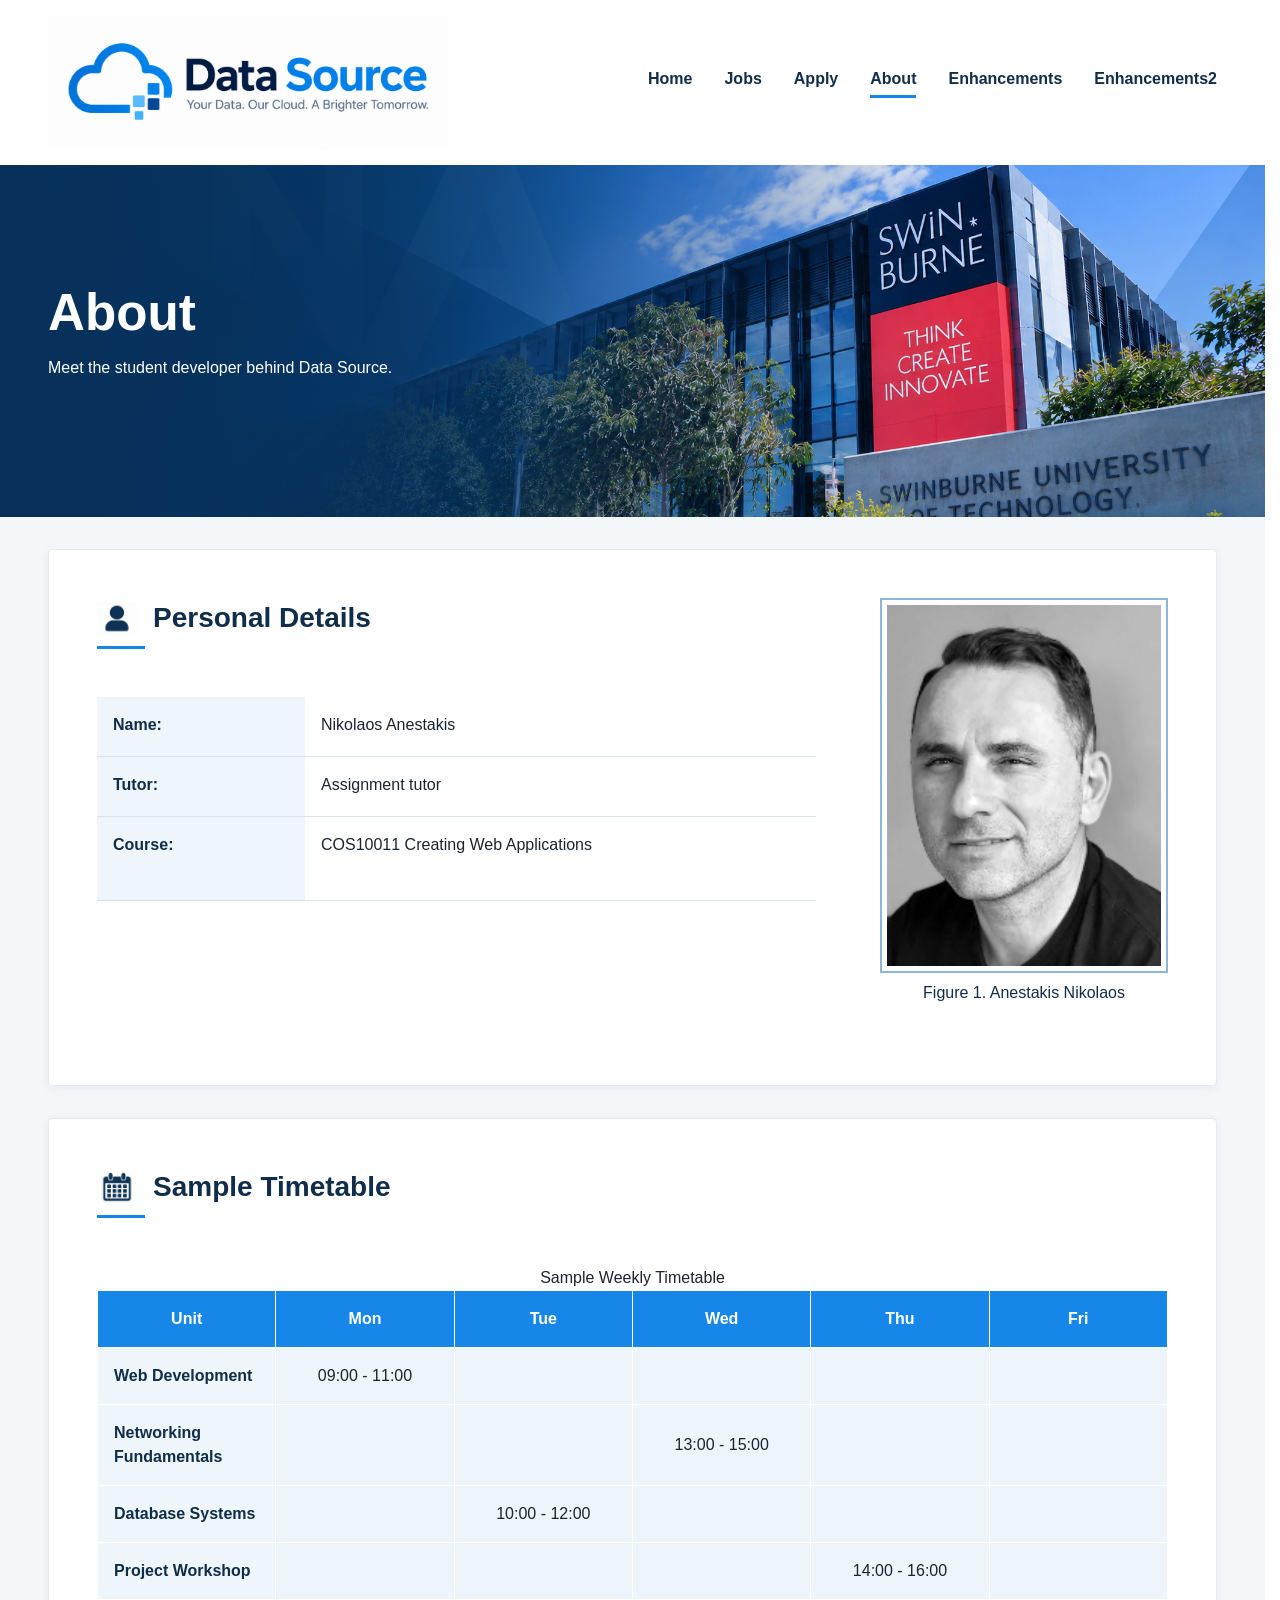
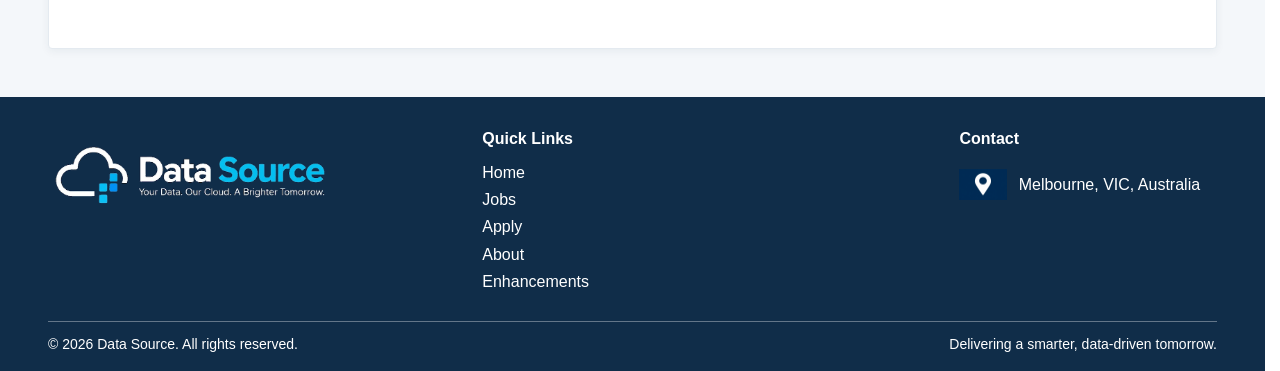
==== commit 42bdcbdd: "fix: restore Assignment 1 About page content and portrait" ====
--- a/about.html
+++ b/about.html
@@ -86,7 +86,191 @@
 </dialog>
 
 
-    <main class="site-main"><section class="page-banner page-banner--about"><div class="container"><h1>About this project</h1><p>A Data Source careers website by Nikolaos Anestakis.</p></div></section><section class="container enhancement-document"><h2>From design to interaction</h2><p>This portfolio project builds on the original HTML and CSS design with plain JavaScript, browser storage and accessible validation.</p><p>It demonstrates a job application journey using fictional details. Submission is simulated, with no server storage.</p><p><a href="enhancements2.html">Explore the implementation and credits</a></p></section></main>
+    <main class="site-main about-main">
+
+        <!-- About Banner -->
+
+        <section class="page-banner page-banner--about">
+
+            <div class="container">
+
+                <h1>About</h1>
+
+                <p>
+                    Meet the student developer behind Data Source.
+                </p>
+
+            </div>
+
+        </section>
+
+
+        <!-- Personal Details -->
+
+        <section class="about-section about-details">
+
+            <figure class="student-photo">
+
+                <img src="images/student-nikolaos-anestakis.jpg" alt="Portrait of Nikolaos Anestakis">
+
+                <figcaption>
+                    Figure 1. Anestakis Nikolaos
+                </figcaption>
+
+            </figure>
+
+
+            <h2 class="about-section-heading">
+
+                <img src="images/icon-person-blue.png" alt="" class="about-section-icon">
+
+                Personal Details
+
+            </h2>
+
+
+            <dl class="student-details">
+
+                <dt>Name:</dt>
+
+                <dd>
+                    Nikolaos Anestakis
+                </dd>
+
+
+                <dt>Tutor:</dt>
+
+                <dd>
+                    Assignment tutor
+                </dd>
+
+
+                <dt>Course:</dt>
+
+                <dd>
+                    COS10011
+                    Creating Web Applications
+                </dd>
+
+            </dl>
+
+        </section>
+
+
+        <!-- Timetable -->
+
+        <section class="about-section about-timetable">
+
+            <h2 class="about-section-heading">
+
+                <img src="images/icon-calendar-blue.png" alt="" class="about-section-icon">
+
+                Sample Timetable
+
+            </h2>
+
+
+            <table class="timetable">
+                <caption>Sample Weekly Timetable</caption>
+
+                <thead>
+
+                    <tr>
+
+                        <th scope="col">Unit</th>
+
+                        <th scope="col">Mon</th>
+
+                        <th scope="col">Tue</th>
+
+                        <th scope="col">Wed</th>
+
+                        <th scope="col">Thu</th>
+
+                        <th scope="col">Fri</th>
+
+                    </tr>
+
+                </thead>
+
+
+                <tbody>
+
+                    <tr>
+
+                        <th scope="row">Web Development</th>
+
+                        <td>09:00 - 11:00</td>
+
+                        <td></td>
+
+                        <td></td>
+
+                        <td></td>
+
+                        <td></td>
+
+                    </tr>
+
+
+                    <tr>
+
+                        <th scope="row">Networking Fundamentals</th>
+
+                        <td></td>
+
+                        <td></td>
+
+                        <td>13:00 - 15:00</td>
+
+                        <td></td>
+
+                        <td></td>
+
+                    </tr>
+
+
+                    <tr>
+
+                        <th scope="row">Database Systems</th>
+
+                        <td></td>
+
+                        <td>10:00 - 12:00</td>
+
+                        <td></td>
+
+                        <td></td>
+
+                        <td></td>
+
+                    </tr>
+
+
+                    <tr>
+
+                        <th scope="row">Project Workshop</th>
+
+                        <td></td>
+
+                        <td></td>
+
+                        <td></td>
+
+                        <td>14:00 - 16:00</td>
+
+                        <td></td>
+
+                    </tr>
+
+                </tbody>
+
+            </table>
+
+        </section>
+
+
+    </main>
 
 
     <footer class="site-footer">
